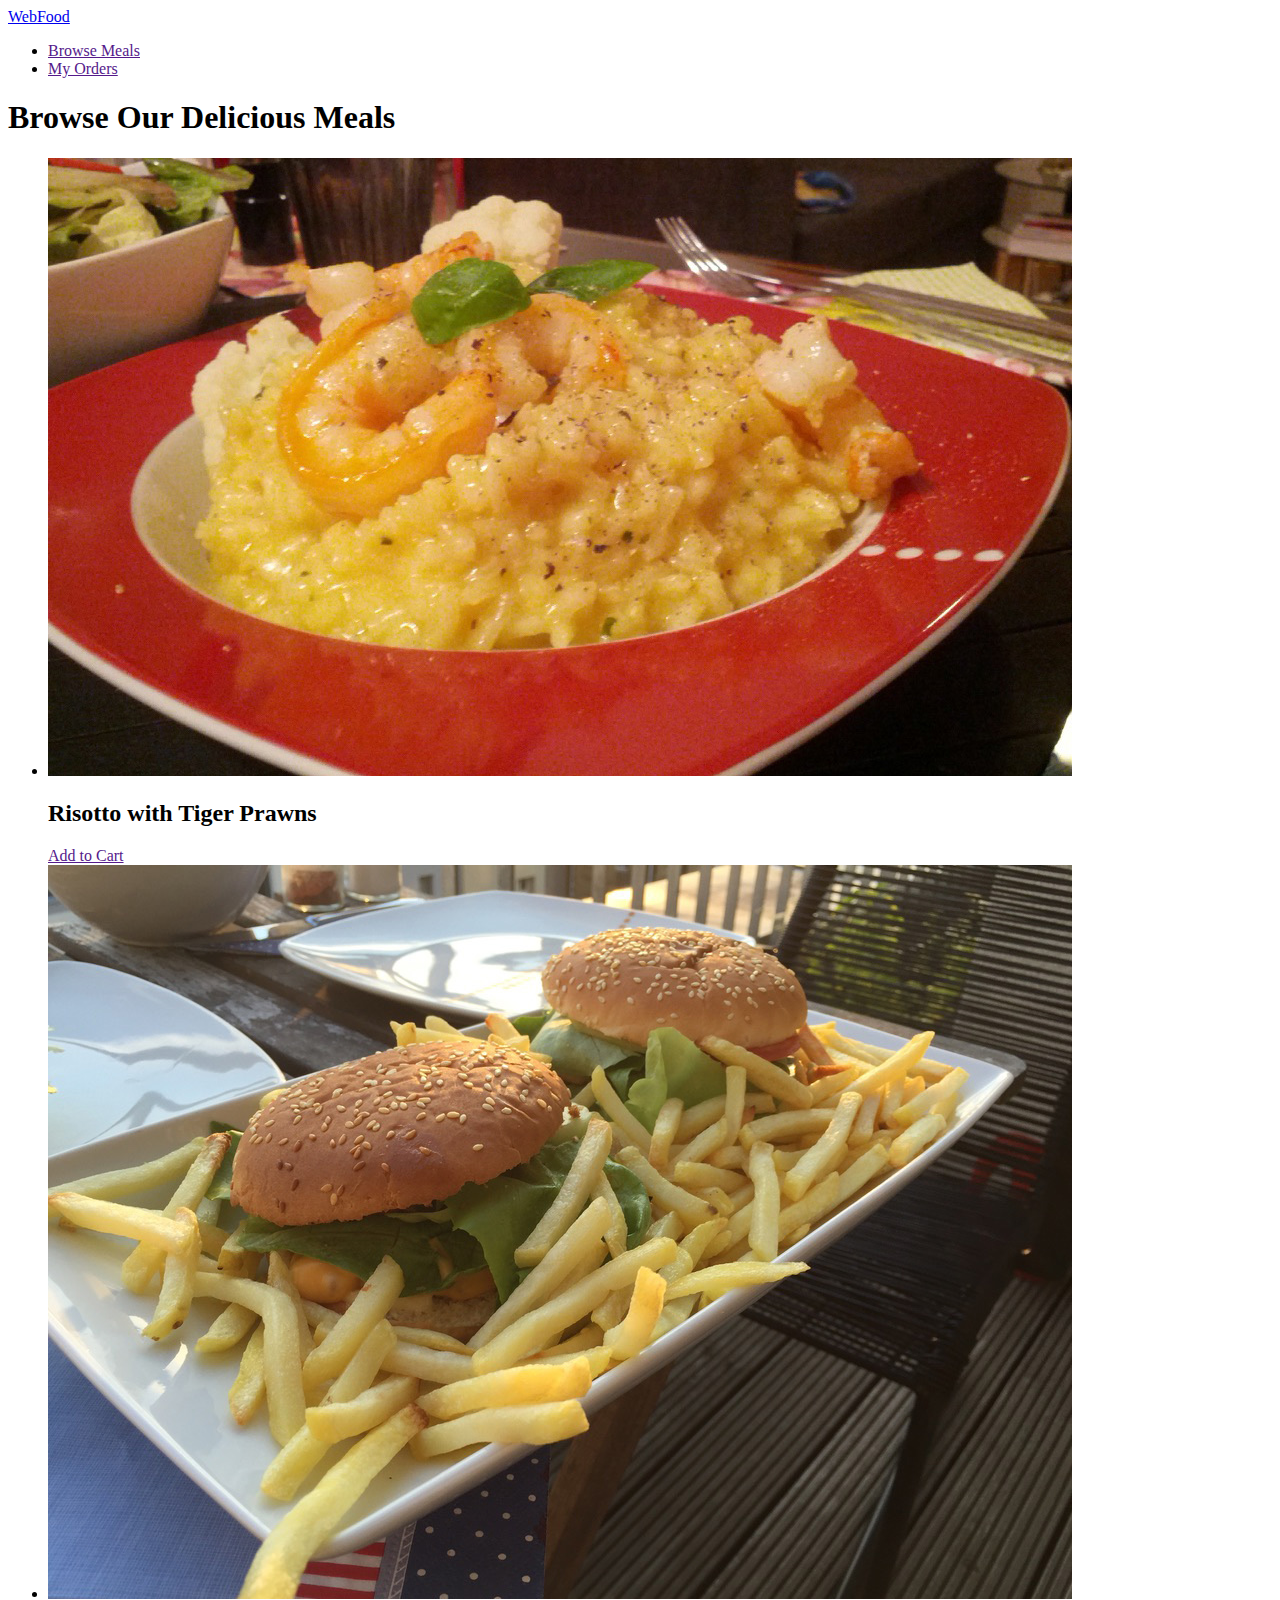
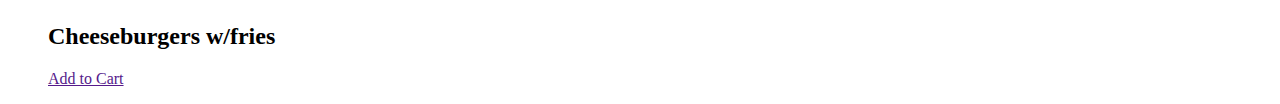
==== index.html @ 8bb12b24 "webfood start" ====
<!DOCTYPE html>
<html lang="en">
  <head>
    <meta charset="UTF-8" />
    <meta http-equiv="X-UA-Compatible" content="IE=edge" />
    <meta name="viewport" content="width=device-width, initial-scale=1.0" />
    <title>WebFood</title>
    <link rel="preconnect" href="https://fonts.gstatic.com" />
    <link
      href="https://fonts.googleapis.com/css2?family=Open+Sans:wght@400;700&display=swap"
      rel="stylesheet"/>
      <link rel="stylesheet" href="styles.css">
  </head>
  <body>
    <header id="main-header">
      <a href="index.html" id="logo">WebFood</a>
      <nav>
        <ul>
          <li>
            <a href="">Browse Meals</a>
          </li>
          <li>
            <a href="">My Orders</a>
          </li>
        </ul>
      </nav>
    </header>
    <main>
      <h1>Browse Our Delicious Meals</h1>
      <section id="latest-products">
        <ul>
          <li class="food-items">
            <article>
              <img src="images/risotto.jpg" alt="Delicious risotto with tiger prawns" />
              <div class="food-item-content">
                <h2>Risotto with Tiger Prawns</h2>
                <a href="" class="btn">Add to Cart</a>
              </div>
            </article>
          </li>
          <li class="food-items">
            <article>
              <img src="images/cheeseburgers.jpg" alt="Classic cheeseburgers with fries" />
              <div class="food-item-content">
                <h2>Cheeseburgers w/fries</h2>
                <a href="" class="btn">Add to Cart</a>
              </div>
            </article>
          </li>
        </ul>
      </section>
    </main>
  </body>
</html>
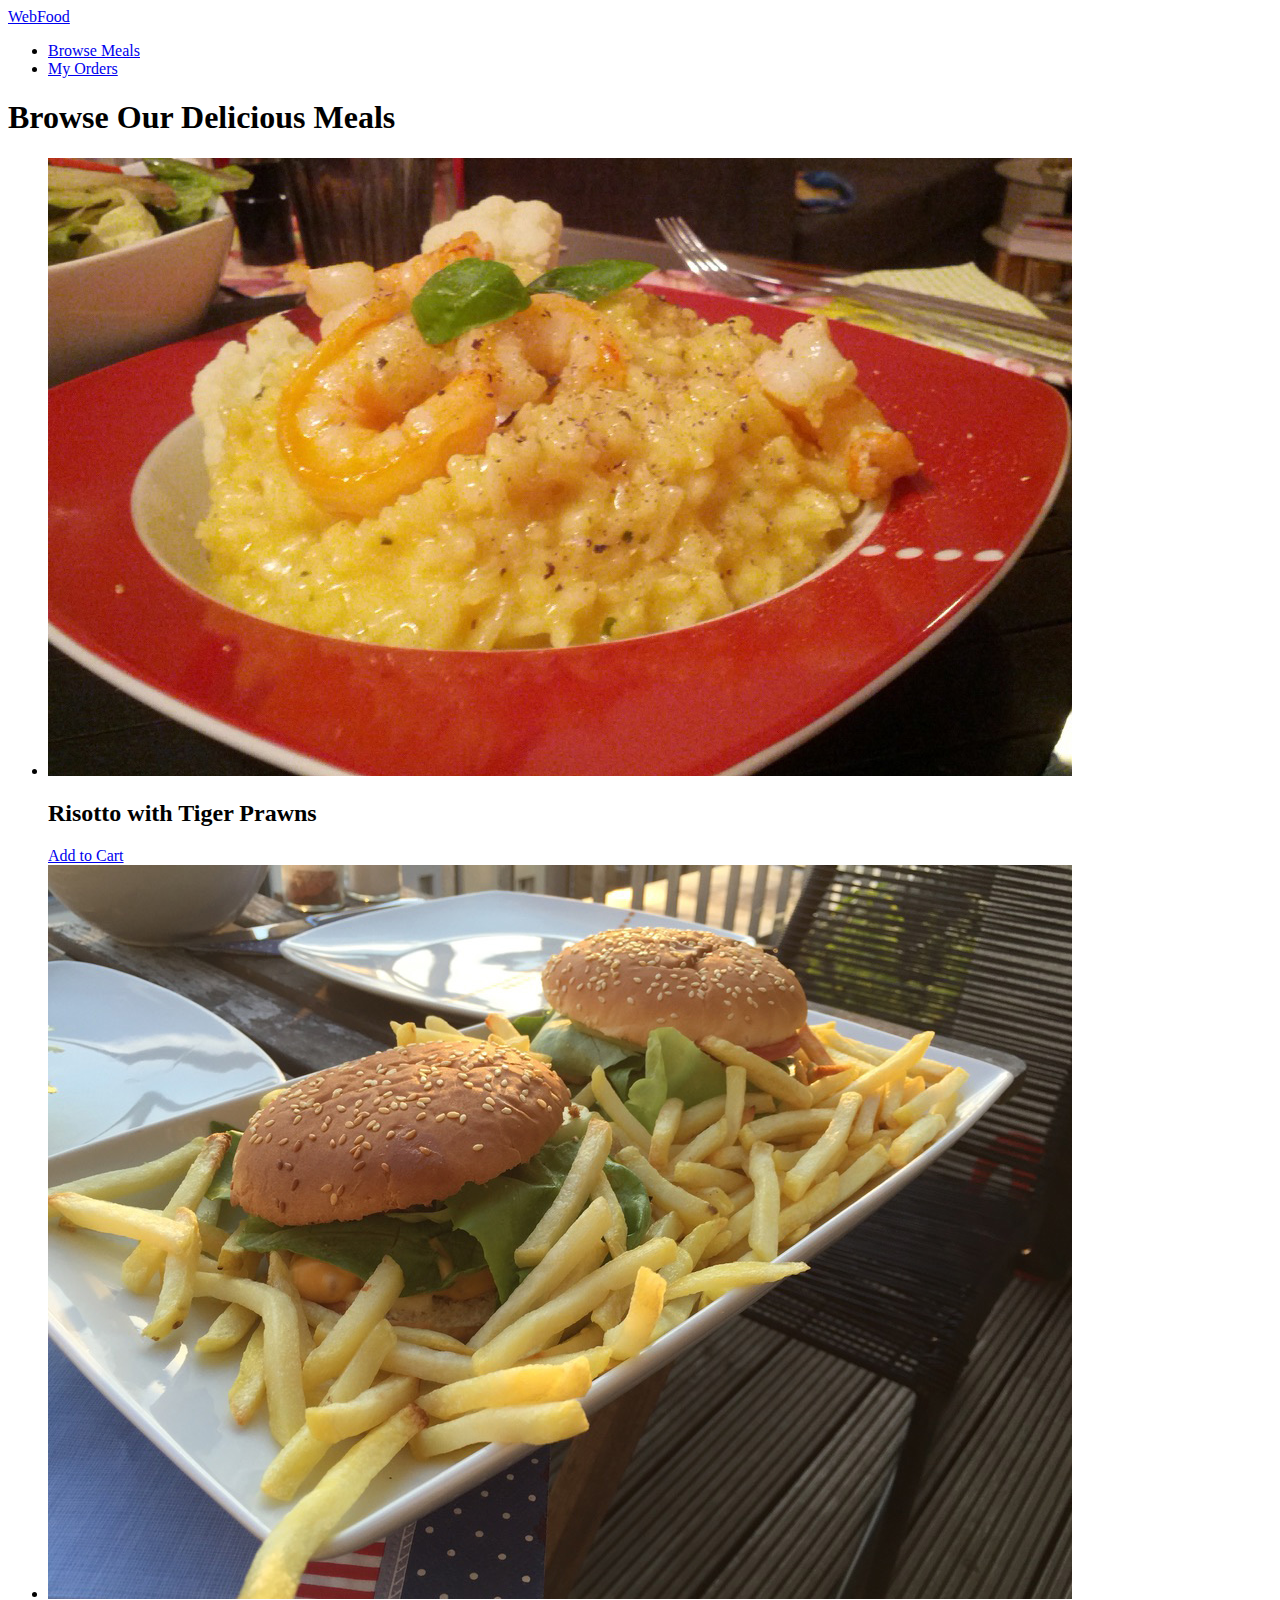
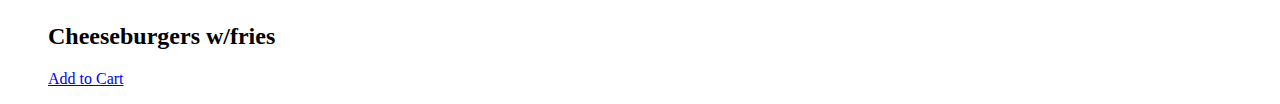
==== commit b0282aca: "adding links" ====
--- a/index.html
+++ b/index.html
@@ -17,10 +17,10 @@
       <nav>
         <ul>
           <li>
-            <a href="">Browse Meals</a>
+            <a href="browse.html">Browse Meals</a>
           </li>
           <li>
-            <a href="">My Orders</a>
+            <a href="orders.html">My Orders</a>
           </li>
         </ul>
       </nav>
@@ -34,7 +34,7 @@
               <img src="images/risotto.jpg" alt="Delicious risotto with tiger prawns" />
               <div class="food-item-content">
                 <h2>Risotto with Tiger Prawns</h2>
-                <a href="" class="btn">Add to Cart</a>
+                <a href="cart.html" class="btn">Add to Cart</a>
               </div>
             </article>
           </li>
@@ -43,7 +43,7 @@
               <img src="images/cheeseburgers.jpg" alt="Classic cheeseburgers with fries" />
               <div class="food-item-content">
                 <h2>Cheeseburgers w/fries</h2>
-                <a href="" class="btn">Add to Cart</a>
+                <a href="cart.html" class="btn">Add to Cart</a>
               </div>
             </article>
           </li>
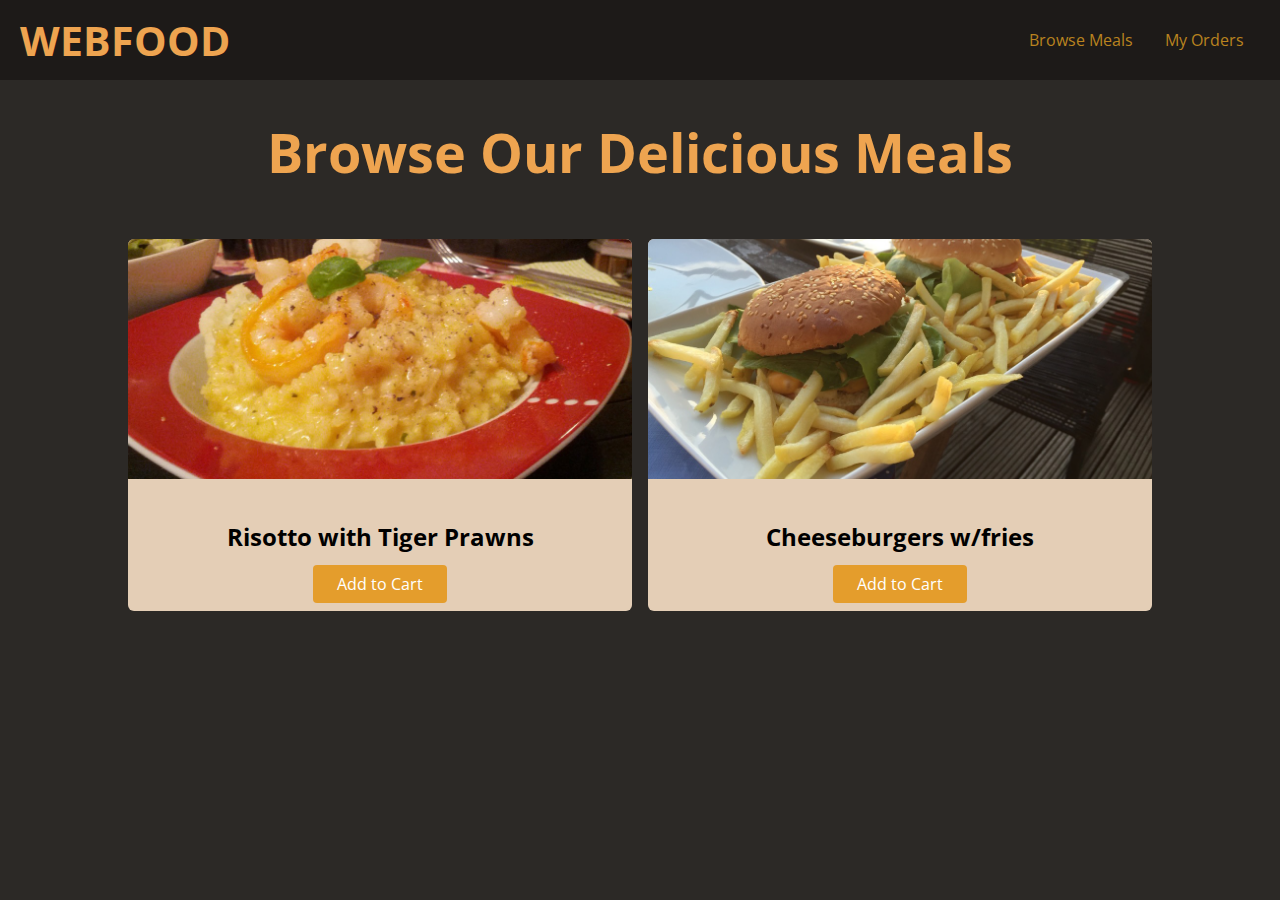
==== commit 870a55df: "mobile responsive" ====
--- a/index.html
+++ b/index.html
@@ -29,7 +29,7 @@
       <h1>Browse Our Delicious Meals</h1>
       <section id="latest-products">
         <ul>
-          <li class="food-items">
+          <li class="food-item">
             <article>
               <img src="images/risotto.jpg" alt="Delicious risotto with tiger prawns" />
               <div class="food-item-content">
@@ -38,7 +38,7 @@
               </div>
             </article>
           </li>
-          <li class="food-items">
+          <li class="food-item">
             <article>
               <img src="images/cheeseburgers.jpg" alt="Classic cheeseburgers with fries" />
               <div class="food-item-content">
--- a/styles.css
+++ b/styles.css
@@ -0,0 +1,116 @@
+body {
+    font-family: 'Open Sans', sans-serif;
+    margin: 0;
+    background-color: rgb(44, 41, 38);
+}
+
+a {
+    text-decoration: none;
+}
+
+/* ----------header----------- */
+
+#main-header {
+    height: 80px;
+    display: flex;
+    justify-content: space-between;
+    align-items: center;
+    background-color: rgb(29, 26, 24);
+    padding: 0 20px;
+}
+
+#logo {
+    font-size: 3.2vw;
+    font-weight: bold;
+    color: rgb(238, 164, 80);
+    text-transform: uppercase;
+}
+
+#main-header ul {
+    list-style: none;
+    display: flex;
+    margin: 0;
+    padding: 0;
+}
+
+#main-header li {
+    margin: 0 16px;
+}
+
+#main-header nav a {
+    color: rgb(185, 131, 31 );
+    font-size: 1em;
+}
+
+#main-header nav a:hover {
+    color: rgb(228, 163, 44);
+}
+
+/* -----------main------------ */
+
+main h1 {
+    text-align: center;
+    color: rgb(238, 164, 80);
+    font-size: 4.2vw;
+}
+
+#latest-products {
+    width: 80%;
+    margin: 50px auto;
+}
+
+#latest-products ul {
+    display: grid;
+    grid-template-columns: 1fr 1fr;
+    gap: 16px;
+    margin: 0;
+    padding: 0;
+}
+
+ul li.food-item {
+    background-color: rgb(228, 206, 182);
+    border-radius: 6px;
+    overflow: hidden;
+}
+
+ul li.food-item img {
+    height: 240px;
+    width: 100%;
+    object-fit: cover;
+}
+
+.food-item-content {
+    padding: 16px;
+    text-align: center;
+}
+
+.btn {
+    background-color: rgb(228, 157, 44);
+    color: #fff;
+    border-radius: 4px;
+    padding: 8px 24px;
+}
+
+.btn:hover {
+    background-color: rgb(221, 134, 34);
+}
+
+@media screen and (max-width: 768px) {
+    #latest-products ul {
+        display: block;
+    }  
+    
+    ul li.food-item {
+        margin: 7px;
+        padding: 7px;
+    }
+    
+    ul li.food-item img {
+        width: 100%;
+    }
+
+#main-header nav a {
+    font-size: 0.8em;
+}
+
+}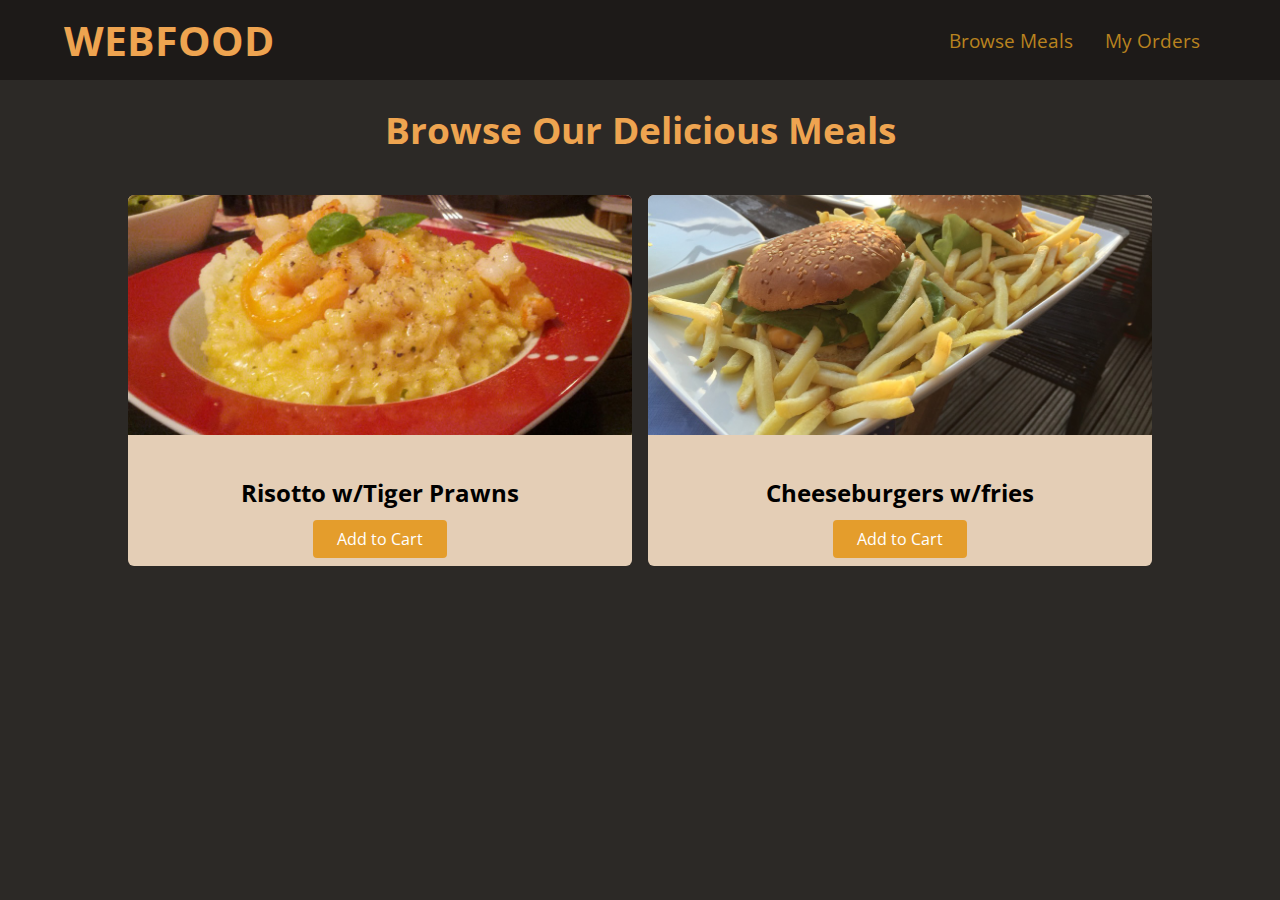
==== commit c81ac388: "adding rem" ====
--- a/index.html
+++ b/index.html
@@ -33,7 +33,7 @@
             <article>
               <img src="images/risotto.jpg" alt="Delicious risotto with tiger prawns" />
               <div class="food-item-content">
-                <h2>Risotto with Tiger Prawns</h2>
+                <h2>Risotto w/Tiger Prawns</h2>
                 <a href="cart.html" class="btn">Add to Cart</a>
               </div>
             </article>
--- a/styles.css
+++ b/styles.css
@@ -11,12 +11,12 @@
 /* ----------header----------- */
 
 #main-header {
-    height: 80px;
+    height: 5rem;
     display: flex;
     justify-content: space-between;
     align-items: center;
     background-color: rgb(29, 26, 24);
-    padding: 0 20px;
+    padding: 0 5%;
 }
 
 #logo {
@@ -39,7 +39,7 @@
 
 #main-header nav a {
     color: rgb(185, 131, 31 );
-    font-size: 1em;
+    font-size: 1.2em;
 }
 
 #main-header nav a:hover {
@@ -51,44 +51,50 @@
 main h1 {
     text-align: center;
     color: rgb(238, 164, 80);
-    font-size: 4.2vw;
+    font-size: 2.3rem;
 }
 
 #latest-products {
     width: 80%;
-    margin: 50px auto;
+    margin: 2.5rem auto;
 }
 
 #latest-products ul {
     display: grid;
     grid-template-columns: 1fr 1fr;
-    gap: 16px;
+    gap: 1rem;
     margin: 0;
     padding: 0;
+    list-style: none;
 }
 
 ul li.food-item {
     background-color: rgb(228, 206, 182);
     border-radius: 6px;
     overflow: hidden;
+    
 }
 
 ul li.food-item img {
-    height: 240px;
+    height: 15rem;
     width: 100%;
     object-fit: cover;
 }
 
 .food-item-content {
-    padding: 16px;
+    padding: 1rem;
     text-align: center;
 }
+
+/* h2 {
+    font-size: 1.5rem;
+} */
 
 .btn {
     background-color: rgb(228, 157, 44);
     color: #fff;
     border-radius: 4px;
-    padding: 8px 24px;
+    padding: 0.5rem 1.5rem;
 }
 
 .btn:hover {
@@ -98,7 +104,11 @@
 @media screen and (max-width: 768px) {
     #latest-products ul {
         display: block;
-    }  
+    } 
+    
+    main h1 {
+        font-size: 1.6em;
+    }
     
     ul li.food-item {
         margin: 7px;
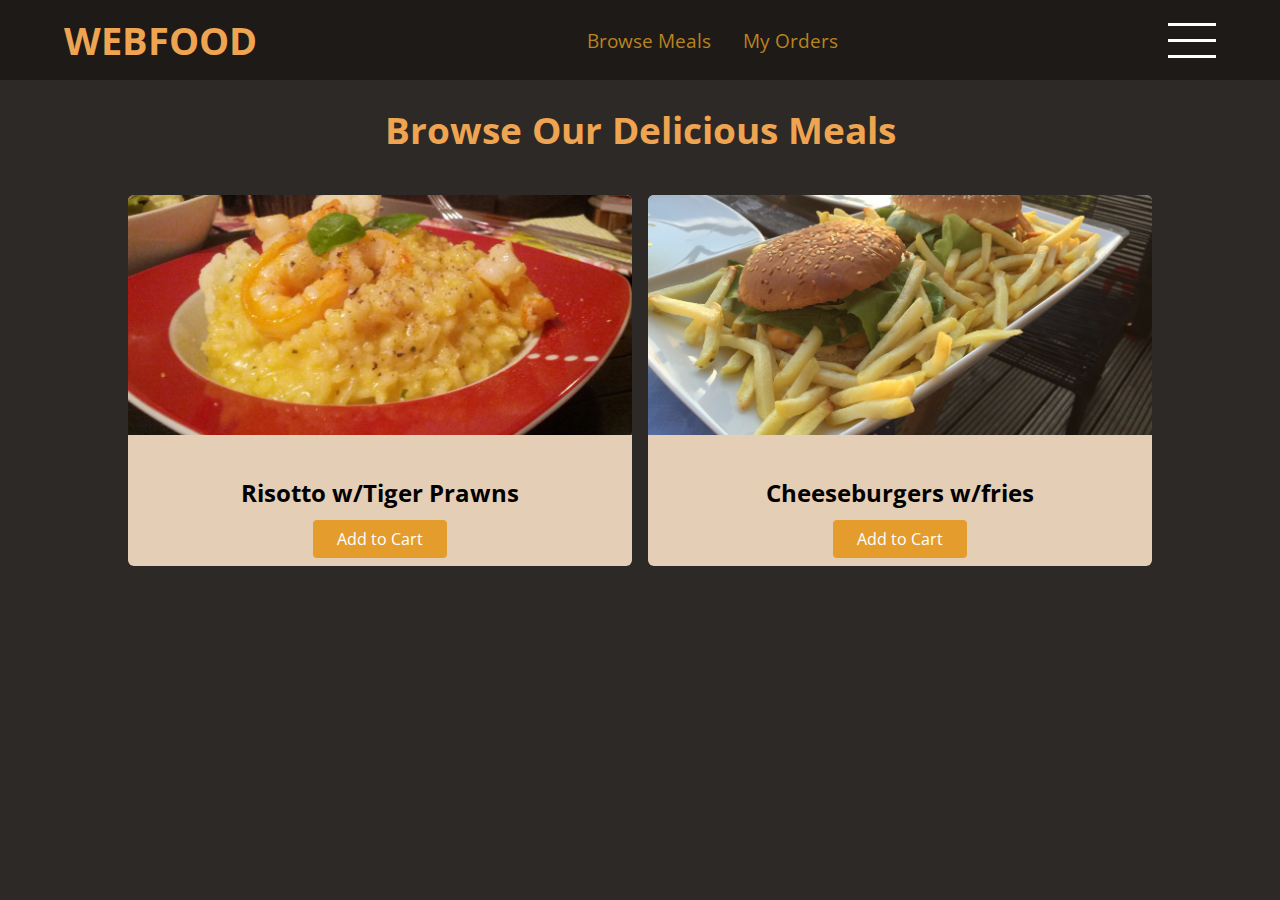
==== commit b721832a: "added hamburger" ====
--- a/index.html
+++ b/index.html
@@ -24,7 +24,13 @@
           </li>
         </ul>
       </nav>
+      <a href="#side-drawer" class="menu-btn">
+        <span></span>
+        <span></span>
+        <span></span>
+      </a>
     </header>
+    
     <main>
       <h1>Browse Our Delicious Meals</h1>
       <section id="latest-products">
@@ -50,5 +56,17 @@
         </ul>
       </section>
     </main>
+    <aside id="side-drawer">
+      <nav>
+        <ul>
+          <li>
+            <a href="browse.html">Browse Meals</a>
+          </li>
+          <li>
+            <a href="orders.html">My Orders</a>
+          </li>
+        </ul>
+      </nav>
+    </aside>
   </body>
 </html>--- a/styles.css
+++ b/styles.css
@@ -20,10 +20,24 @@
 }
 
 #logo {
-    font-size: 3.2vw;
+    font-size: 2.4rem;
     font-weight: bold;
     color: rgb(238, 164, 80);
     text-transform: uppercase;
+}
+
+.menu-btn {
+    width: 3rem;
+    height: 3rem;
+    display: flex;
+    flex-direction: column;
+    justify-content: space-around;
+}
+
+.menu-btn span {
+    width: 100%;
+    height: 3px;
+    background-color: #fff;
 }
 
 #main-header ul {
@@ -39,12 +53,45 @@
 
 #main-header nav a {
     color: rgb(185, 131, 31 );
-    font-size: 1.2em;
+    font-size: 1.2rem;
 }
 
 #main-header nav a:hover {
     color: rgb(228, 163, 44);
 }
+
+#side-drawer {
+    width: 100%;
+    height: 100%;
+    background-color: rgb(29, 26, 27);
+    position: fixed;
+    top: 0;
+    left: 0;
+    display: none;
+}
+
+#side-drawer:target {
+    display: block;
+}
+
+#side-drawer ul {
+    list-style: none;
+    margin: 0;
+    padding: 4rem 1rem;
+    display: flex;
+    align-items: center;
+    flex-direction: column; 
+}
+
+#side-drawer li {
+    margin: 1rem 0;
+}
+
+#side-drawer a {
+    color: rgb(253, 239, 213);
+    font-size: 2rem;
+}
+
 
 /* -----------main------------ */
 
@@ -101,13 +148,13 @@
     background-color: rgb(221, 134, 34);
 }
 
-@media screen and (max-width: 768px) {
+@media screen and (max-width: 48rem) {
     #latest-products ul {
-        display: block;
+        grid-template-columns: 100%;
     } 
     
     main h1 {
-        font-size: 1.6em;
+        font-size: 1.5em;
     }
     
     ul li.food-item {
@@ -119,8 +166,19 @@
         width: 100%;
     }
 
-#main-header nav a {
-    font-size: 0.8em;
+    #main-header nav a {
+    font-size: 0.9em;
+    }
+
+    #logo {
+        font-size: 1.6rem;
+    }
+
 }
 
+@media screen and (max-width: 30rem) {
+    #main-header ul {
+        display: none;
+    }
+
 }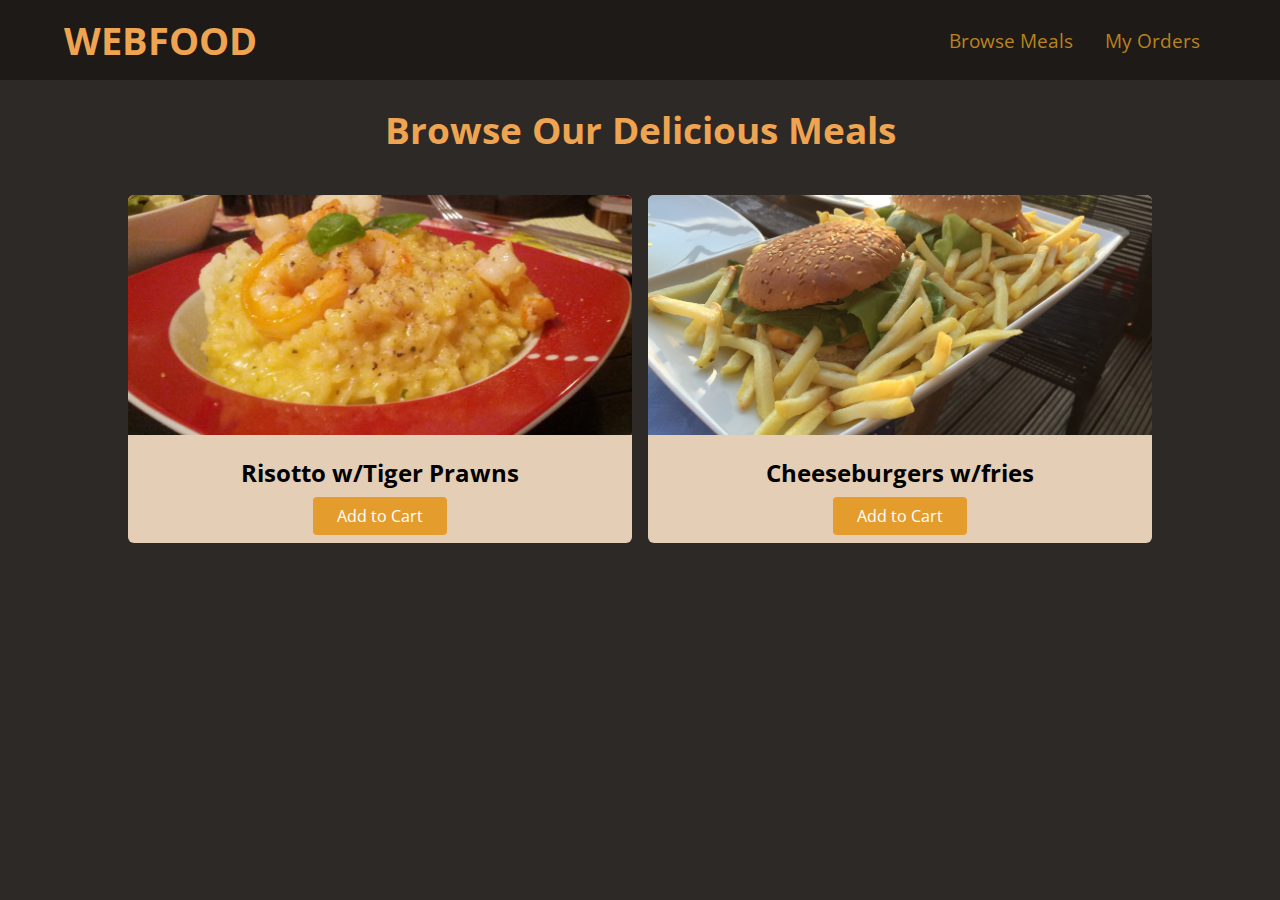
==== commit 1e5eae1e: "finished drawer" ====
--- a/index.html
+++ b/index.html
@@ -30,7 +30,25 @@
         <span></span>
       </a>
     </header>
-    
+    <aside id="side-drawer">
+      <header>
+        <a href="#" class="menu-btn">
+          <span></span>
+          <span></span>
+          <span></span>
+        </a>
+      </header>
+      <nav>
+        <ul>
+          <li>
+            <a href="browse.html">Browse Meals</a>
+          </li>
+          <li>
+            <a href="orders.html">My Orders</a>
+          </li>
+        </ul>
+      </nav>
+    </aside>
     <main>
       <h1>Browse Our Delicious Meals</h1>
       <section id="latest-products">
@@ -56,17 +74,5 @@
         </ul>
       </section>
     </main>
-    <aside id="side-drawer">
-      <nav>
-        <ul>
-          <li>
-            <a href="browse.html">Browse Meals</a>
-          </li>
-          <li>
-            <a href="orders.html">My Orders</a>
-          </li>
-        </ul>
-      </nav>
-    </aside>
   </body>
 </html>--- a/styles.css
+++ b/styles.css
@@ -32,6 +32,7 @@
     display: flex;
     flex-direction: column;
     justify-content: space-around;
+    display: none;
 }
 
 .menu-btn span {
@@ -72,6 +73,14 @@
 
 #side-drawer:target {
     display: block;
+}
+
+#side-drawer header {
+    height: 5rem;
+    display: flex;
+    justify-content: flex-end;
+    align-items: center;
+    padding: 0 5%;
 }
 
 #side-drawer ul {
@@ -119,7 +128,6 @@
     background-color: rgb(228, 206, 182);
     border-radius: 6px;
     overflow: hidden;
-    
 }
 
 ul li.food-item img {
@@ -133,9 +141,9 @@
     text-align: center;
 }
 
-/* h2 {
-    font-size: 1.5rem;
-} */
+.food-item h2 {
+    margin: 0 0 1rem 0;
+}
 
 .btn {
     background-color: rgb(228, 157, 44);
@@ -181,4 +189,8 @@
         display: none;
     }
 
+    .menu-btn {
+        display: flex;
+    }
+
 }